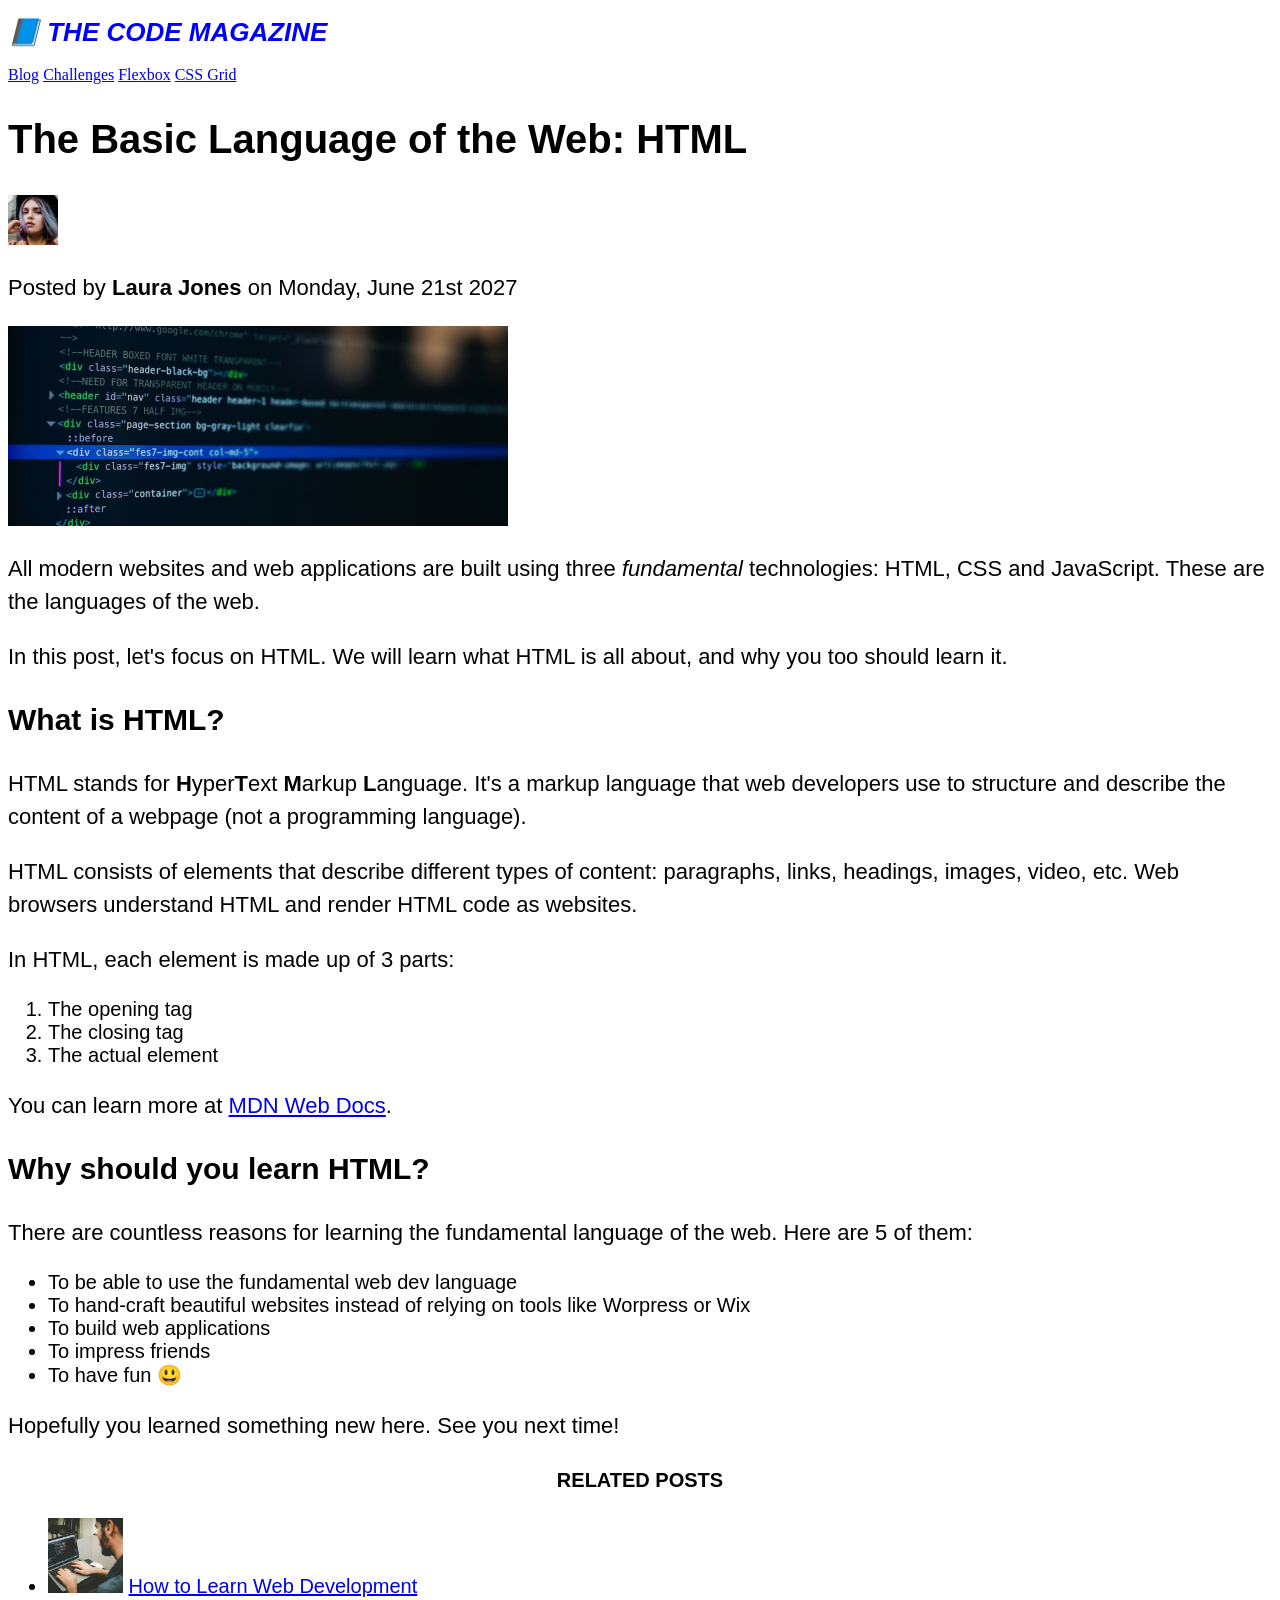
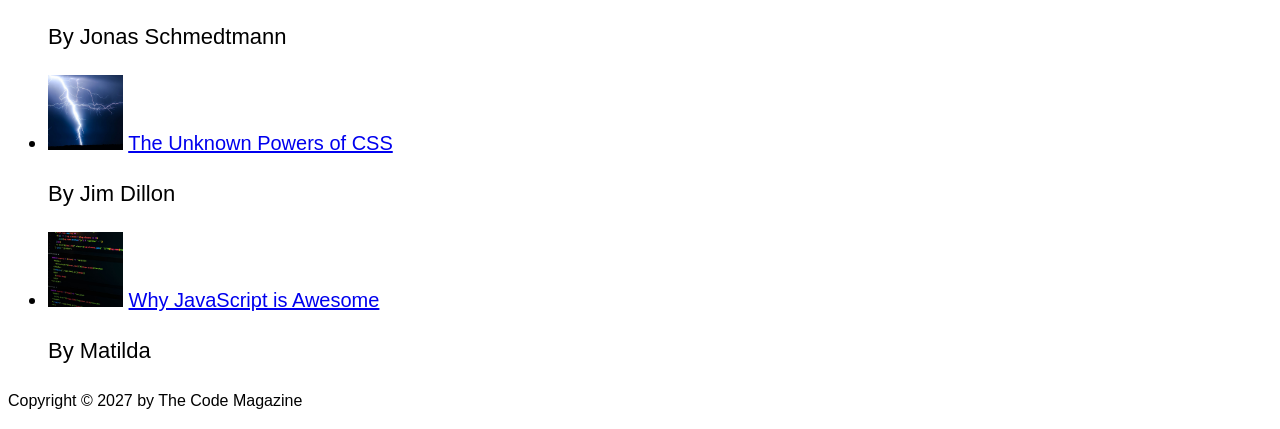
==== 03-CSS-Fundamentals/index.html @ 122f45ed "Add files via upload" ====
<!doctype html>
<html lang="en">
  <head>
    <meta charset="UTF-8" />
    <link rel="stylesheet" href="style.css" />
    <title>The Basic Language of the Web: HTML</title>
  </head>

  <body>
    <!--
    <h1>The Basic Language of the Web: HTML</h1>
    <h2>The Basic Language of the Web: HTML</h2>
    <h3>The Basic Language of the Web: HTML</h3>
    <h4>The Basic Language of the Web: HTML</h4>
    <h5>The Basic Language of the Web: HTML</h5>
    <h6>The Basic Language of the Web: HTML</h6>
    -->

    <header>
      <h1>📘 The Code Magazine</h1>

      <nav>
        <a href="blog.html">Blog</a>
        <a href="#">Challenges</a>
        <a href="#">Flexbox</a>
        <a href="#">CSS Grid</a>
      </nav>
    </header>

    <article>
      <header>
        <h2>The Basic Language of the Web: HTML</h2>

        <img
          src="img/laura-jones.jpg"
          alt="Headshot of Laura Jones"
          height="50"
          width="50"
        />

        <p>Posted by <strong>Laura Jones</strong> on Monday, June 21st 2027</p>

        <img
          src="img/post-img.jpg"
          alt="HTML code on a screen"
          width="500"
          height="200"
        />
      </header>

      <p>
        All modern websites and web applications are built using three
        <em>fundamental</em>
        technologies: HTML, CSS and JavaScript. These are the languages of the
        web.
      </p>

      <p>
        In this post, let's focus on HTML. We will learn what HTML is all about,
        and why you too should learn it.
      </p>

      <h3>What is HTML?</h3>
      <p>
        HTML stands for <strong>H</strong>yper<strong>T</strong>ext
        <strong>M</strong>arkup <strong>L</strong>anguage. It's a markup
        language that web developers use to structure and describe the content
        of a webpage (not a programming language).
      </p>
      <p>
        HTML consists of elements that describe different types of content:
        paragraphs, links, headings, images, video, etc. Web browsers understand
        HTML and render HTML code as websites.
      </p>
      <p>In HTML, each element is made up of 3 parts:</p>

      <ol>
        <li>The opening tag</li>
        <li>The closing tag</li>
        <li>The actual element</li>
      </ol>

      <p>
        You can learn more at
        <a
          href="https://developer.mozilla.org/en-US/docs/Web/HTML"
          target="_blank"
          >MDN Web Docs</a
        >.
      </p>

      <h3>Why should you learn HTML?</h3>

      <p>
        There are countless reasons for learning the fundamental language of the
        web. Here are 5 of them:
      </p>

      <ul>
        <li>To be able to use the fundamental web dev language</li>
        <li>
          To hand-craft beautiful websites instead of relying on tools like
          Worpress or Wix
        </li>
        <li>To build web applications</li>
        <li>To impress friends</li>
        <li>To have fun 😃</li>
      </ul>

      <p>Hopefully you learned something new here. See you next time!</p>
    </article>

    <aside>
      <h4>Related posts</h4>

      <ul>
        <li>
          <img
            src="img/related-1.jpg"
            alt="Person programming"
            width="75"
            width="75"
          />
          <a href="#">How to Learn Web Development</a>
          <p>By Jonas Schmedtmann</p>
        </li>
        <li>
          <img src="img/related-2.jpg" alt="Lightning" width="75" heigth="75" />
          <a href="#">The Unknown Powers of CSS</a>
          <p>By Jim Dillon</p>
        </li>
        <li>
          <img
            src="img/related-3.jpg"
            alt="JavaScript code on a screen"
            width="75"
            height="75"
          />
          <a href="#">Why JavaScript is Awesome</a>
          <p>By Matilda</p>
        </li>
      </ul>
    </aside>

    <footer>
      <p>Copyright &copy; 2027 by The Code Magazine</p>
    </footer>
  </body>
</html>
---- 03-CSS-Fundamentals/style.css ----
h1,
h2,
h3,
h4,
p,
li {
  font-family: sans-serif;
}

h1 {
  color: blue;
  font-size: 26px;
  text-transform: uppercase;
  font-style: italic;
}

h2 {
  font-size: 40px;
}

h3 {
  font-size: 30px;
}

h4 {
  font-size: 20px;
  text-transform: uppercase;
  text-align: center;
}

p {
  font-size: 22px;
  line-height: 1.5;
}

li {
  font-size: 20px;
}

footer p {
  font-size: 16px;
}
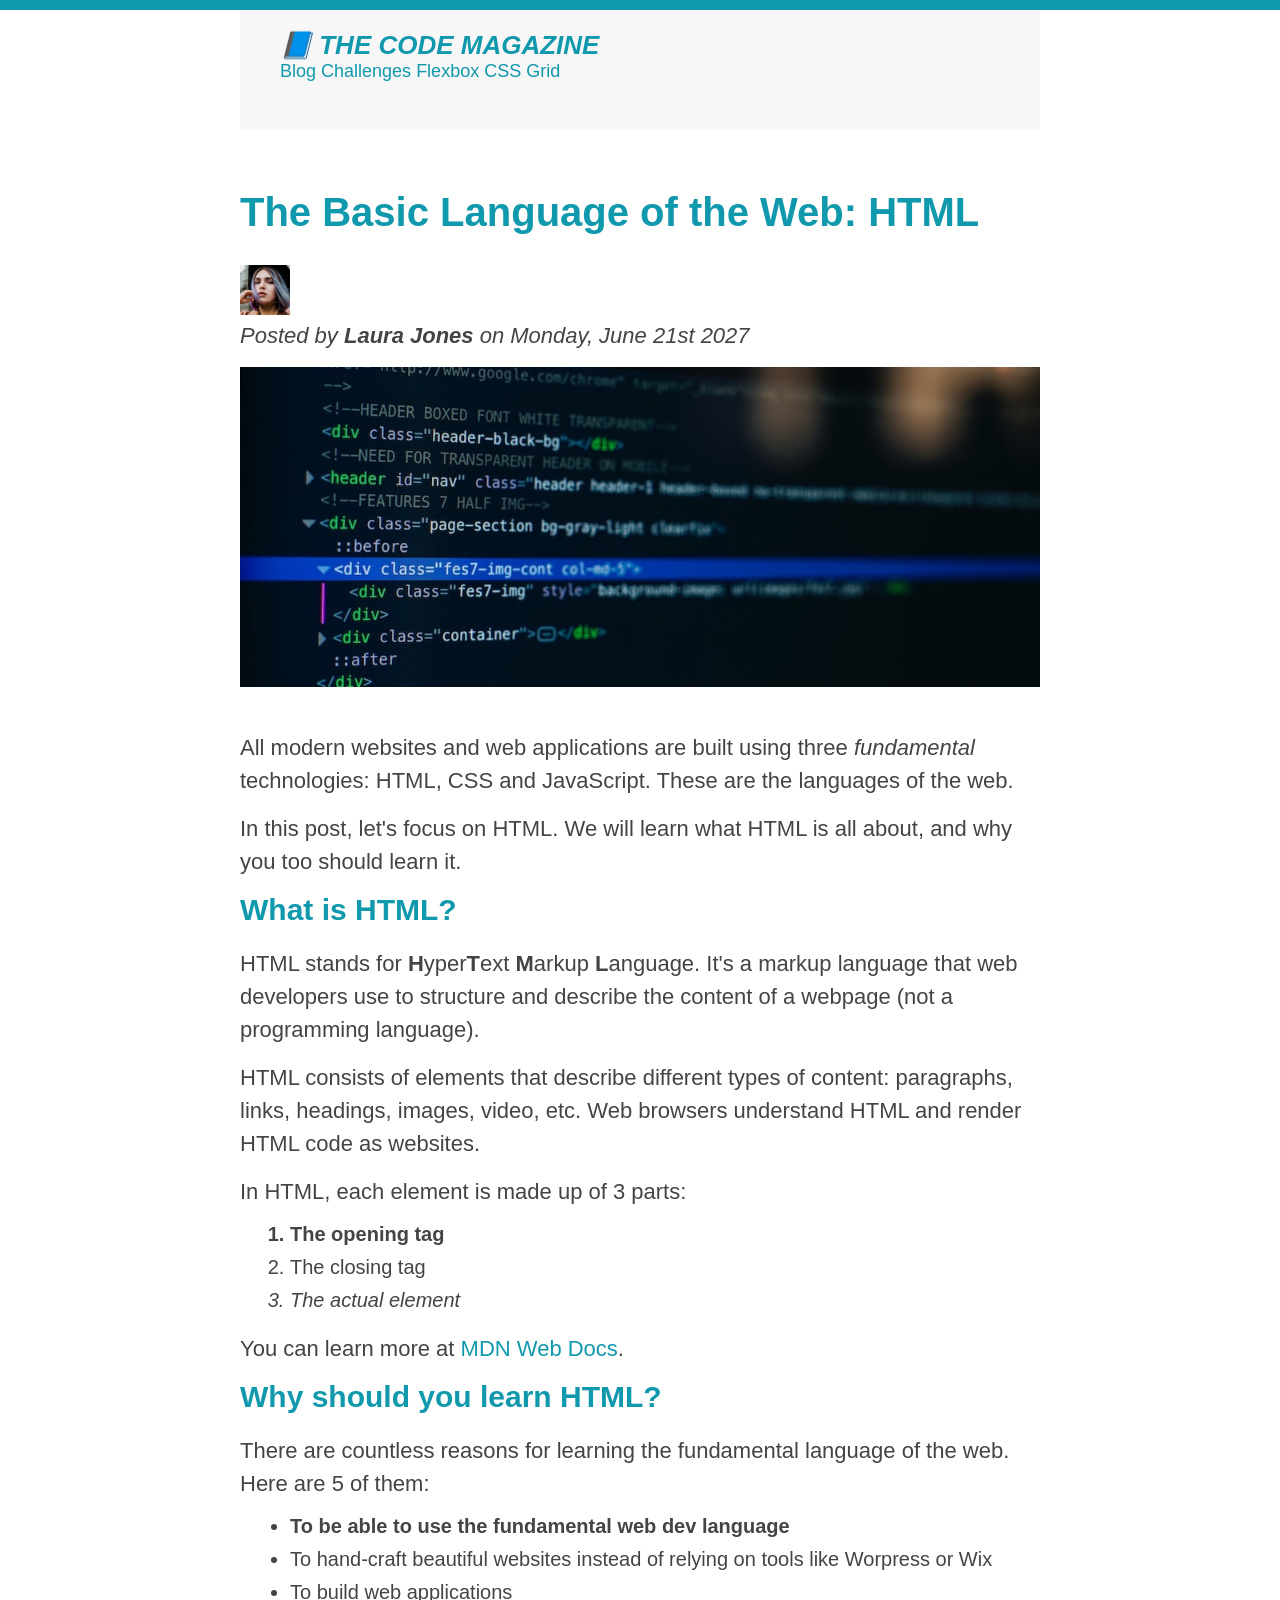
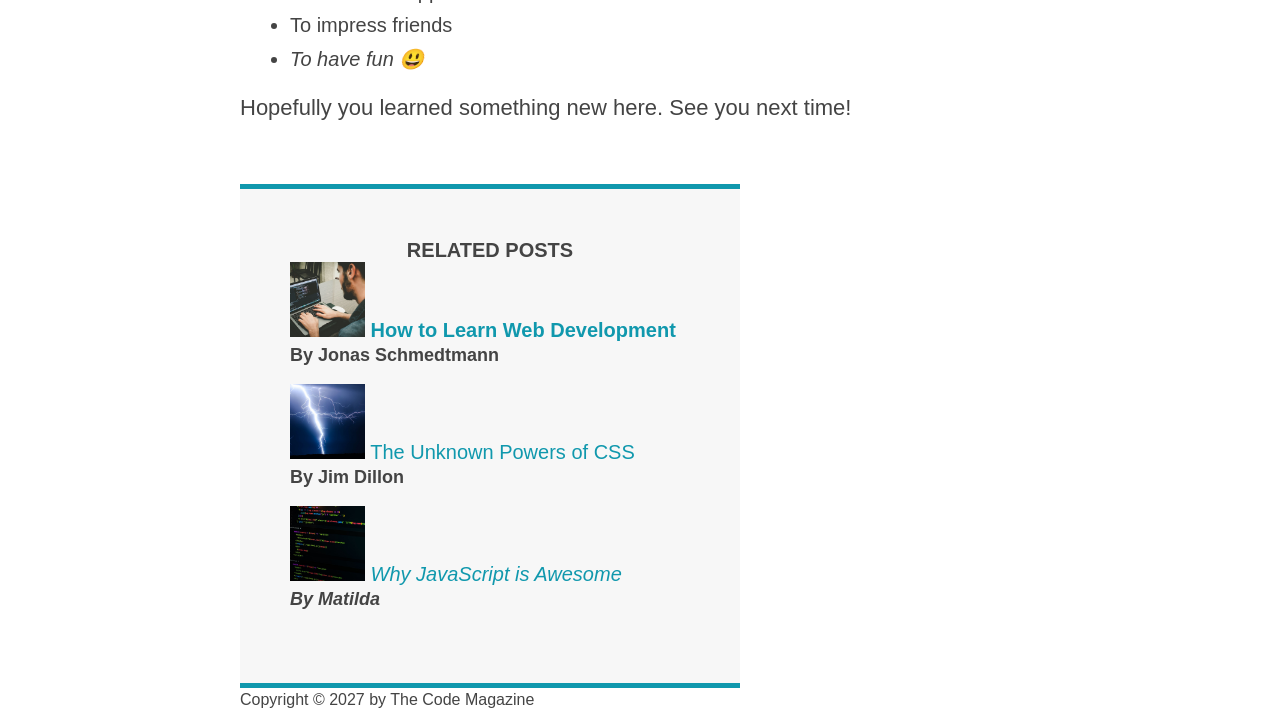
==== commit c2d98a2d: "Add files via upload" ====
--- a/03-CSS-Fundamentals/index.html
+++ b/03-CSS-Fundamentals/index.html
@@ -1,13 +1,14 @@
 <!doctype html>
 <html lang="en">
-  <head>
-    <meta charset="UTF-8" />
-    <link rel="stylesheet" href="style.css" />
-    <title>The Basic Language of the Web: HTML</title>
-  </head>
 
-  <body>
-    <!--
+<head>
+  <meta charset="UTF-8" />
+  <link rel="stylesheet" href="style.css" />
+  <title>The Basic Language of the Web: HTML</title>
+</head>
+
+<body>
+  <!--
     <h1>The Basic Language of the Web: HTML</h1>
     <h2>The Basic Language of the Web: HTML</h2>
     <h3>The Basic Language of the Web: HTML</h3>
@@ -15,8 +16,8 @@
     <h5>The Basic Language of the Web: HTML</h5>
     <h6>The Basic Language of the Web: HTML</h6>
     -->
-
-    <header>
+  <div class="container">
+    <header class="main-header">
       <h1>📘 The Code Magazine</h1>
 
       <nav>
@@ -28,24 +29,14 @@
     </header>
 
     <article>
-      <header>
+      <header class="post-header">
         <h2>The Basic Language of the Web: HTML</h2>
 
-        <img
-          src="img/laura-jones.jpg"
-          alt="Headshot of Laura Jones"
-          height="50"
-          width="50"
-        />
+        <img src="img/laura-jones.jpg" alt="Headshot of Laura Jones" height="50" width="50" />
 
-        <p>Posted by <strong>Laura Jones</strong> on Monday, June 21st 2027</p>
+        <p id="author">Posted by <strong>Laura Jones</strong> on Monday, June 21st 2027</p>
 
-        <img
-          src="img/post-img.jpg"
-          alt="HTML code on a screen"
-          width="500"
-          height="200"
-        />
+        <img src="img/post-img.jpg" alt="HTML code on a screen" class="post-img" />
       </header>
 
       <p>
@@ -82,11 +73,7 @@
 
       <p>
         You can learn more at
-        <a
-          href="https://developer.mozilla.org/en-US/docs/Web/HTML"
-          target="_blank"
-          >MDN Web Docs</a
-        >.
+        <a href="https://developer.mozilla.org/en-US/docs/Web/HTML" target="_blank">MDN Web Docs</a>.
       </p>
 
       <h3>Why should you learn HTML?</h3>
@@ -113,37 +100,29 @@
     <aside>
       <h4>Related posts</h4>
 
-      <ul>
+      <ul class="related">
         <li>
-          <img
-            src="img/related-1.jpg"
-            alt="Person programming"
-            width="75"
-            width="75"
-          />
+          <img src="img/related-1.jpg" alt="Person programming" width="75" width="75" />
           <a href="#">How to Learn Web Development</a>
-          <p>By Jonas Schmedtmann</p>
+          <p class="related-author">By Jonas Schmedtmann</p>
         </li>
         <li>
-          <img src="img/related-2.jpg" alt="Lightning" width="75" heigth="75" />
+          <img src="img/related-2.jpg" alt="Lightning" width="75" height="75" />
           <a href="#">The Unknown Powers of CSS</a>
-          <p>By Jim Dillon</p>
+          <p class="related-author">By Jim Dillon</p>
         </li>
         <li>
-          <img
-            src="img/related-3.jpg"
-            alt="JavaScript code on a screen"
-            width="75"
-            height="75"
-          />
+          <img src="img/related-3.jpg" alt="JavaScript code on a screen" width="75" height="75" />
           <a href="#">Why JavaScript is Awesome</a>
-          <p>By Matilda</p>
+          <p class="related-author">By Matilda</p>
         </li>
       </ul>
     </aside>
 
     <footer>
-      <p>Copyright &copy; 2027 by The Code Magazine</p>
+      <p id="copyright">Copyright &copy; 2027 by The Code Magazine</p>
     </footer>
-  </body>
-</html>
+  </div>
+</body>
+
+</html>
--- a/03-CSS-Fundamentals/style.css
+++ b/03-CSS-Fundamentals/style.css
@@ -1,14 +1,54 @@
+* {
+  padding: 0;
+  margin: 0;
+}
+
+
+body {
+  color: #444;
+  font-family: sans-serif;
+  border-top: 10px solid #1098ad;
+}
+
+.container {
+  width: 800px;
+  margin: 0 auto;
+}
+
+.main-header {
+  background-color: #f7f7f7;
+  padding: 20px 40px;
+  margin-bottom: 60px;
+  height: 80px;
+}
+
+nav {
+  font-size: 18px;
+}
+
+article {
+  margin-bottom: 60px;
+}
+
+.post-header {
+  margin-bottom: 40px;
+}
+
+aside {
+  background-color: #f7f7f7;
+  border-top: 5px solid #1098ad;
+  border-bottom: 5px solid #1098ad;
+  padding: 50px 0;
+  width: 500px;
+}
+
 h1,
 h2,
-h3,
-h4,
-p,
-li {
-  font-family: sans-serif;
+h3 {
+  color: #1098ad;
 }
 
 h1 {
-  color: blue;
   font-size: 26px;
   text-transform: uppercase;
   font-style: italic;
@@ -16,10 +56,12 @@
 
 h2 {
   font-size: 40px;
+  margin-bottom: 30px;
 }
 
 h3 {
   font-size: 30px;
+  margin-bottom: 20px;
 }
 
 h4 {
@@ -31,12 +73,69 @@
 p {
   font-size: 22px;
   line-height: 1.5;
+  margin-bottom: 15px;
+}
+
+ul,
+ol {
+  margin-bottom: 20px;
+  margin-left: 50px;
 }
 
 li {
   font-size: 20px;
+  margin-bottom: 10px;
 }
 
-footer p {
+#author {
+  font-style: italic;
+}
+
+#copyright {
   font-size: 16px;
 }
+
+.related-author {
+  font-size: 18px;
+  font-weight: bold;
+}
+
+.related {
+  list-style: none;
+}
+
+
+li:first-child {
+  font-weight: bold;
+}
+
+li:last-child {
+  font-style: italic;
+}
+
+/* Styling links */
+
+a:link {
+  color: #1098ad;
+  text-decoration: none;
+}
+
+a:visited {
+  color: #1098ad;
+  text-decoration: none;
+}
+
+a:hover {
+  color: orangered;
+  font-weight: bold;
+  text-decoration: underline orangered;
+}
+
+a:active {
+  background-color: black;
+  font-style: italic;
+}
+
+.post-img {
+  width: 100%;
+}
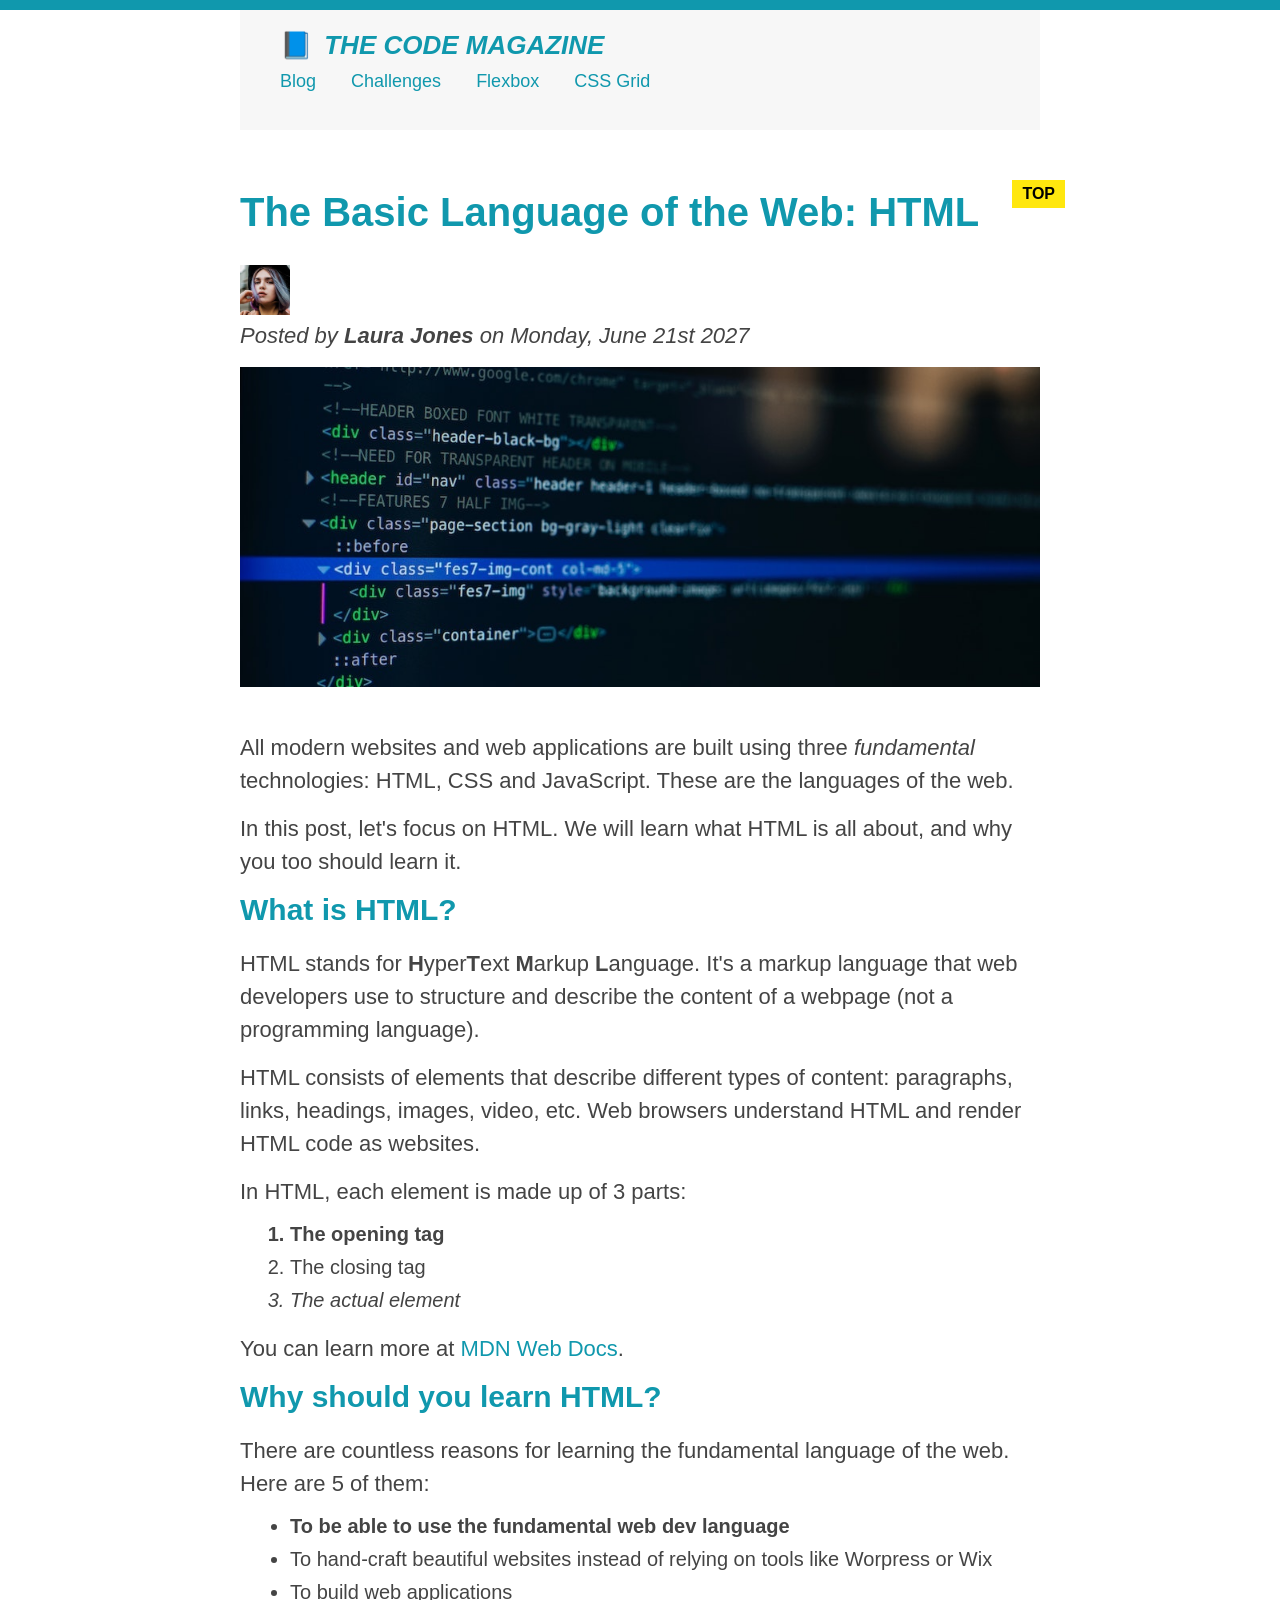
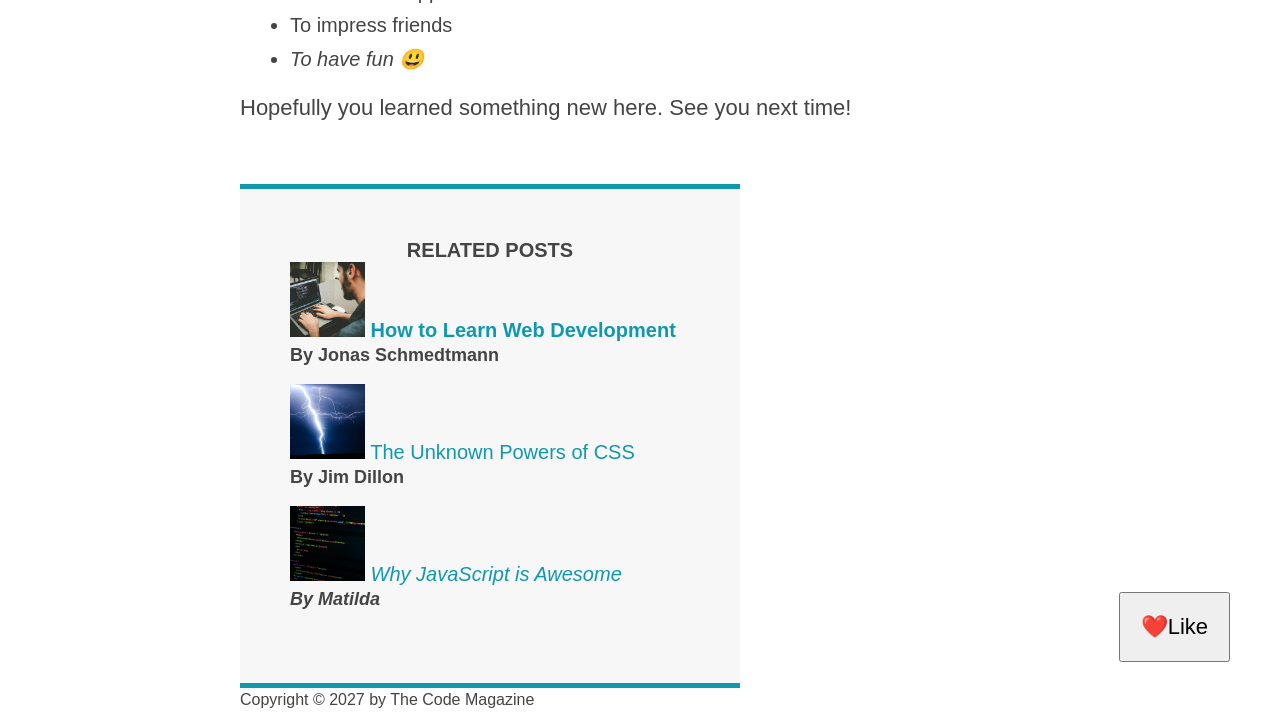
==== commit 10096084: "Add files via upload" ====
--- a/03-CSS-Fundamentals/index.html
+++ b/03-CSS-Fundamentals/index.html
@@ -1,14 +1,13 @@
 <!doctype html>
 <html lang="en">
+  <head>
+    <meta charset="UTF-8" />
+    <link rel="stylesheet" href="style.css" />
+    <title>The Basic Language of the Web: HTML</title>
+  </head>
 
-<head>
-  <meta charset="UTF-8" />
-  <link rel="stylesheet" href="style.css" />
-  <title>The Basic Language of the Web: HTML</title>
-</head>
-
-<body>
-  <!--
+  <body>
+    <!--
     <h1>The Basic Language of the Web: HTML</h1>
     <h2>The Basic Language of the Web: HTML</h2>
     <h3>The Basic Language of the Web: HTML</h3>
@@ -16,113 +15,143 @@
     <h5>The Basic Language of the Web: HTML</h5>
     <h6>The Basic Language of the Web: HTML</h6>
     -->
-  <div class="container">
-    <header class="main-header">
-      <h1>📘 The Code Magazine</h1>
+    <div class="container">
+      <header class="main-header">
+        <h1>📘 The Code Magazine</h1>
 
-      <nav>
-        <a href="blog.html">Blog</a>
-        <a href="#">Challenges</a>
-        <a href="#">Flexbox</a>
-        <a href="#">CSS Grid</a>
-      </nav>
-    </header>
-
-    <article>
-      <header class="post-header">
-        <h2>The Basic Language of the Web: HTML</h2>
-
-        <img src="img/laura-jones.jpg" alt="Headshot of Laura Jones" height="50" width="50" />
-
-        <p id="author">Posted by <strong>Laura Jones</strong> on Monday, June 21st 2027</p>
-
-        <img src="img/post-img.jpg" alt="HTML code on a screen" class="post-img" />
+        <nav>
+          <a href="blog.html">Blog</a>
+          <a href="#">Challenges</a>
+          <a href="#">Flexbox</a>
+          <a href="#">CSS Grid</a>
+        </nav>
       </header>
 
-      <p>
-        All modern websites and web applications are built using three
-        <em>fundamental</em>
-        technologies: HTML, CSS and JavaScript. These are the languages of the
-        web.
-      </p>
+      <article>
+        <header class="post-header">
+          <h2>The Basic Language of the Web: HTML</h2>
 
-      <p>
-        In this post, let's focus on HTML. We will learn what HTML is all about,
-        and why you too should learn it.
-      </p>
+          <img
+            src="img/laura-jones.jpg"
+            alt="Headshot of Laura Jones"
+            height="50"
+            width="50"
+          />
 
-      <h3>What is HTML?</h3>
-      <p>
-        HTML stands for <strong>H</strong>yper<strong>T</strong>ext
-        <strong>M</strong>arkup <strong>L</strong>anguage. It's a markup
-        language that web developers use to structure and describe the content
-        of a webpage (not a programming language).
-      </p>
-      <p>
-        HTML consists of elements that describe different types of content:
-        paragraphs, links, headings, images, video, etc. Web browsers understand
-        HTML and render HTML code as websites.
-      </p>
-      <p>In HTML, each element is made up of 3 parts:</p>
+          <p id="author">
+            Posted by <strong>Laura Jones</strong> on Monday, June 21st 2027
+          </p>
 
-      <ol>
-        <li>The opening tag</li>
-        <li>The closing tag</li>
-        <li>The actual element</li>
-      </ol>
+          <img
+            src="img/post-img.jpg"
+            alt="HTML code on a screen"
+            class="post-img"
+          />
+        </header>
 
-      <p>
-        You can learn more at
-        <a href="https://developer.mozilla.org/en-US/docs/Web/HTML" target="_blank">MDN Web Docs</a>.
-      </p>
+        <p>
+          All modern websites and web applications are built using three
+          <em>fundamental</em>
+          technologies: HTML, CSS and JavaScript. These are the languages of the
+          web.
+        </p>
 
-      <h3>Why should you learn HTML?</h3>
+        <p>
+          In this post, let's focus on HTML. We will learn what HTML is all
+          about, and why you too should learn it.
+        </p>
 
-      <p>
-        There are countless reasons for learning the fundamental language of the
-        web. Here are 5 of them:
-      </p>
+        <h3>What is HTML?</h3>
+        <p>
+          HTML stands for <strong>H</strong>yper<strong>T</strong>ext
+          <strong>M</strong>arkup <strong>L</strong>anguage. It's a markup
+          language that web developers use to structure and describe the content
+          of a webpage (not a programming language).
+        </p>
+        <p>
+          HTML consists of elements that describe different types of content:
+          paragraphs, links, headings, images, video, etc. Web browsers
+          understand HTML and render HTML code as websites.
+        </p>
+        <p>In HTML, each element is made up of 3 parts:</p>
 
-      <ul>
-        <li>To be able to use the fundamental web dev language</li>
-        <li>
-          To hand-craft beautiful websites instead of relying on tools like
-          Worpress or Wix
-        </li>
-        <li>To build web applications</li>
-        <li>To impress friends</li>
-        <li>To have fun 😃</li>
-      </ul>
+        <ol>
+          <li>The opening tag</li>
+          <li>The closing tag</li>
+          <li>The actual element</li>
+        </ol>
 
-      <p>Hopefully you learned something new here. See you next time!</p>
-    </article>
+        <p>
+          You can learn more at
+          <a
+            href="https://developer.mozilla.org/en-US/docs/Web/HTML"
+            target="_blank"
+            >MDN Web Docs</a
+          >.
+        </p>
 
-    <aside>
-      <h4>Related posts</h4>
+        <h3>Why should you learn HTML?</h3>
 
-      <ul class="related">
-        <li>
-          <img src="img/related-1.jpg" alt="Person programming" width="75" width="75" />
-          <a href="#">How to Learn Web Development</a>
-          <p class="related-author">By Jonas Schmedtmann</p>
-        </li>
-        <li>
-          <img src="img/related-2.jpg" alt="Lightning" width="75" height="75" />
-          <a href="#">The Unknown Powers of CSS</a>
-          <p class="related-author">By Jim Dillon</p>
-        </li>
-        <li>
-          <img src="img/related-3.jpg" alt="JavaScript code on a screen" width="75" height="75" />
-          <a href="#">Why JavaScript is Awesome</a>
-          <p class="related-author">By Matilda</p>
-        </li>
-      </ul>
-    </aside>
+        <p>
+          There are countless reasons for learning the fundamental language of
+          the web. Here are 5 of them:
+        </p>
 
-    <footer>
-      <p id="copyright">Copyright &copy; 2027 by The Code Magazine</p>
-    </footer>
-  </div>
-</body>
+        <ul>
+          <li>To be able to use the fundamental web dev language</li>
+          <li>
+            To hand-craft beautiful websites instead of relying on tools like
+            Worpress or Wix
+          </li>
+          <li>To build web applications</li>
+          <li>To impress friends</li>
+          <li>To have fun 😃</li>
+        </ul>
 
-</html>+        <p>Hopefully you learned something new here. See you next time!</p>
+      </article>
+
+      <aside>
+        <h4>Related posts</h4>
+
+        <ul class="related">
+          <li>
+            <img
+              src="img/related-1.jpg"
+              alt="Person programming"
+              width="75"
+              width="75"
+            />
+            <a href="#">How to Learn Web Development</a>
+            <p class="related-author">By Jonas Schmedtmann</p>
+          </li>
+          <li>
+            <img
+              src="img/related-2.jpg"
+              alt="Lightning"
+              width="75"
+              height="75"
+            />
+            <a href="#">The Unknown Powers of CSS</a>
+            <p class="related-author">By Jim Dillon</p>
+          </li>
+          <li>
+            <img
+              src="img/related-3.jpg"
+              alt="JavaScript code on a screen"
+              width="75"
+              height="75"
+            />
+            <a href="#">Why JavaScript is Awesome</a>
+            <p class="related-author">By Matilda</p>
+          </li>
+        </ul>
+      </aside>
+
+      <footer>
+        <p id="copyright">Copyright &copy; 2027 by The Code Magazine</p>
+      </footer>
+    </div>
+    <button>❤️Like</button>
+  </body>
+</html>
--- a/03-CSS-Fundamentals/style.css
+++ b/03-CSS-Fundamentals/style.css
@@ -3,11 +3,11 @@
   margin: 0;
 }
 
-
 body {
   color: #444;
   font-family: sans-serif;
   border-top: 10px solid #1098ad;
+  position: relative;
 }
 
 .container {
@@ -57,6 +57,7 @@
 h2 {
   font-size: 40px;
   margin-bottom: 30px;
+  position: relative;
 }
 
 h3 {
@@ -104,7 +105,6 @@
   list-style: none;
 }
 
-
 li:first-child {
   font-weight: bold;
 }
@@ -114,6 +114,16 @@
 }
 
 /* Styling links */
+
+nav a:link {
+  display: inline-block;
+  margin-right: 30px;
+  margin-top: 10px;
+}
+
+nav a:link:last-child {
+  margin-right: 0;
+}
 
 a:link {
   color: #1098ad;
@@ -138,4 +148,31 @@
 
 .post-img {
   width: 100%;
-}+}
+
+button {
+  font-size: 22px;
+  padding: 20px;
+  position: absolute;
+  bottom: 50px;
+  right: 50px;
+}
+
+h1::first-letter {
+  font-style: normal;
+  margin-right: 5px;
+}
+
+h2::after {
+  content: "TOP";
+  background-color: #ffe70e;
+  color: black;
+  display: inline-block;
+
+  font-size: 16px;
+  font-weight: bold;
+  padding: 5px 10px;
+  position: absolute;
+  top: -10px;
+  right: -25px;
+}
